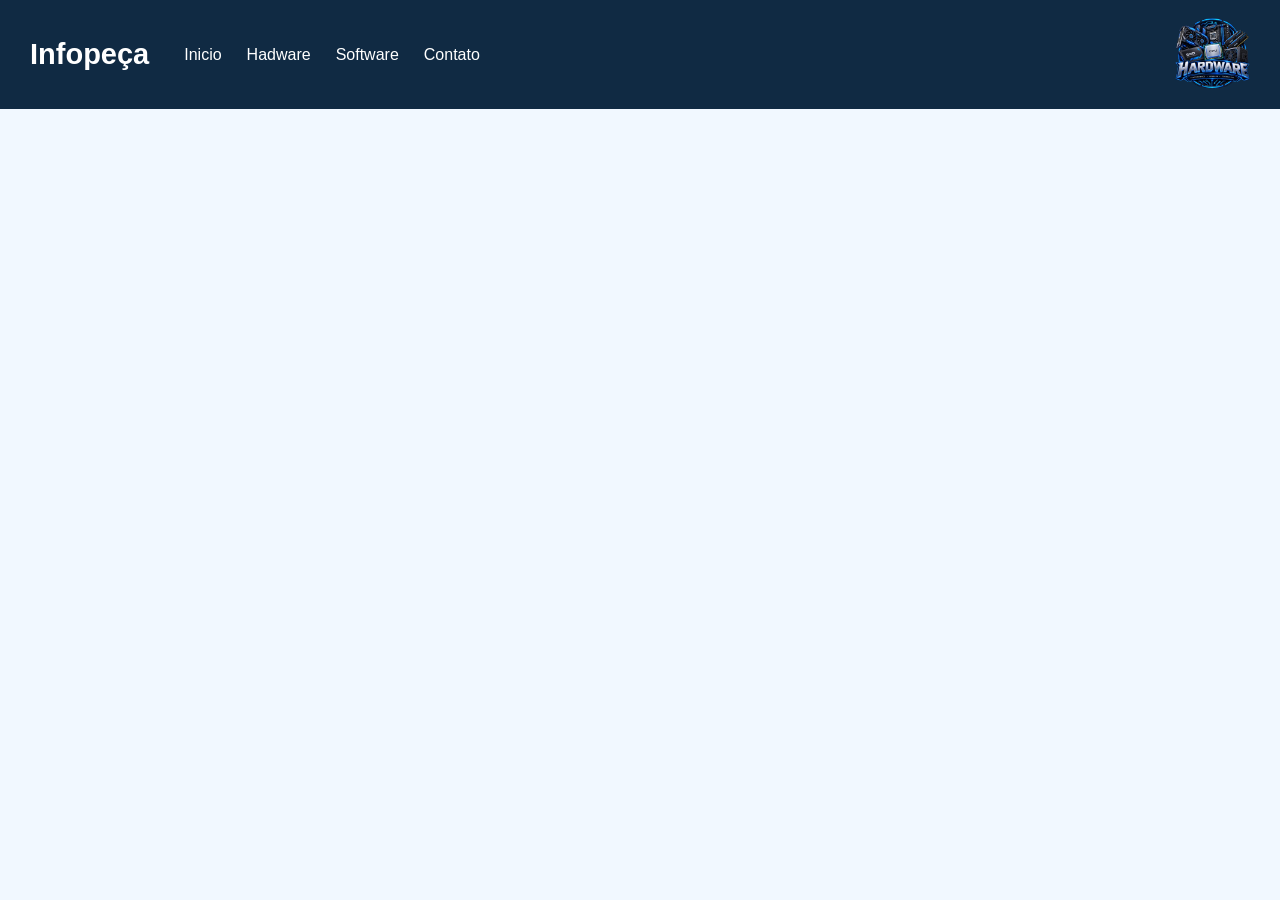
==== index.html @ e37c878d "primeiro projeto" ====
<!DOCTYPE html>
<html lang="en">
<head>
    <meta charset="UTF-8">
    <meta name="viewport" content="width=device-width, initial-scale=1.0">
    <title>Infopeças - sua loja na internet</title>
    <link rel="stylesheet" href="style.css">
</head>
<body>
    <header>
        <div class="conteudo-header">
            <div class="menu">
            <h1>Infopeça</h1>
            <nav>
                <a href="index.html">Inicio</a>
                <a href="#hadware">Hadware</a>
                <a href="#software">Software</a>
                <a href="#contato">Contato</a>
            </nav>
        </div>
        <div class="logo">
            <img src="imagem/logo.png" alt="">
        </div>
    </header>
<main>

</main>
<footer> 

</footer>


</body>
</html>
---- style.css ----
body{
    margin: 0;
    font-family: 'Franklin Gothic Medium', 'Arial Narrow', Arial, sans-serif;
    background-color: rgba(240, 248, 255, 0.925);
}
/* cabeçalho */
header{
    background-color: #102a43;
    color: rgb(231, 16, 16);
    padding: 15px 30px;
}
.conteudo-header{
    display: flex;
    justify-content: space-between;
    align-items: center;
}
.menu{
    display: flex;
    align-items: center;
    gap: 35px;
}
h1{
    margin: 0;
    font-size: 29px;
    color: white;
}
nav{
    display: flex;
    gap: 25px;
}
nav a{
    color: white;
    text-decoration: none;
    font-size: 16px;
}
.logo img{
    width: 75px;
}
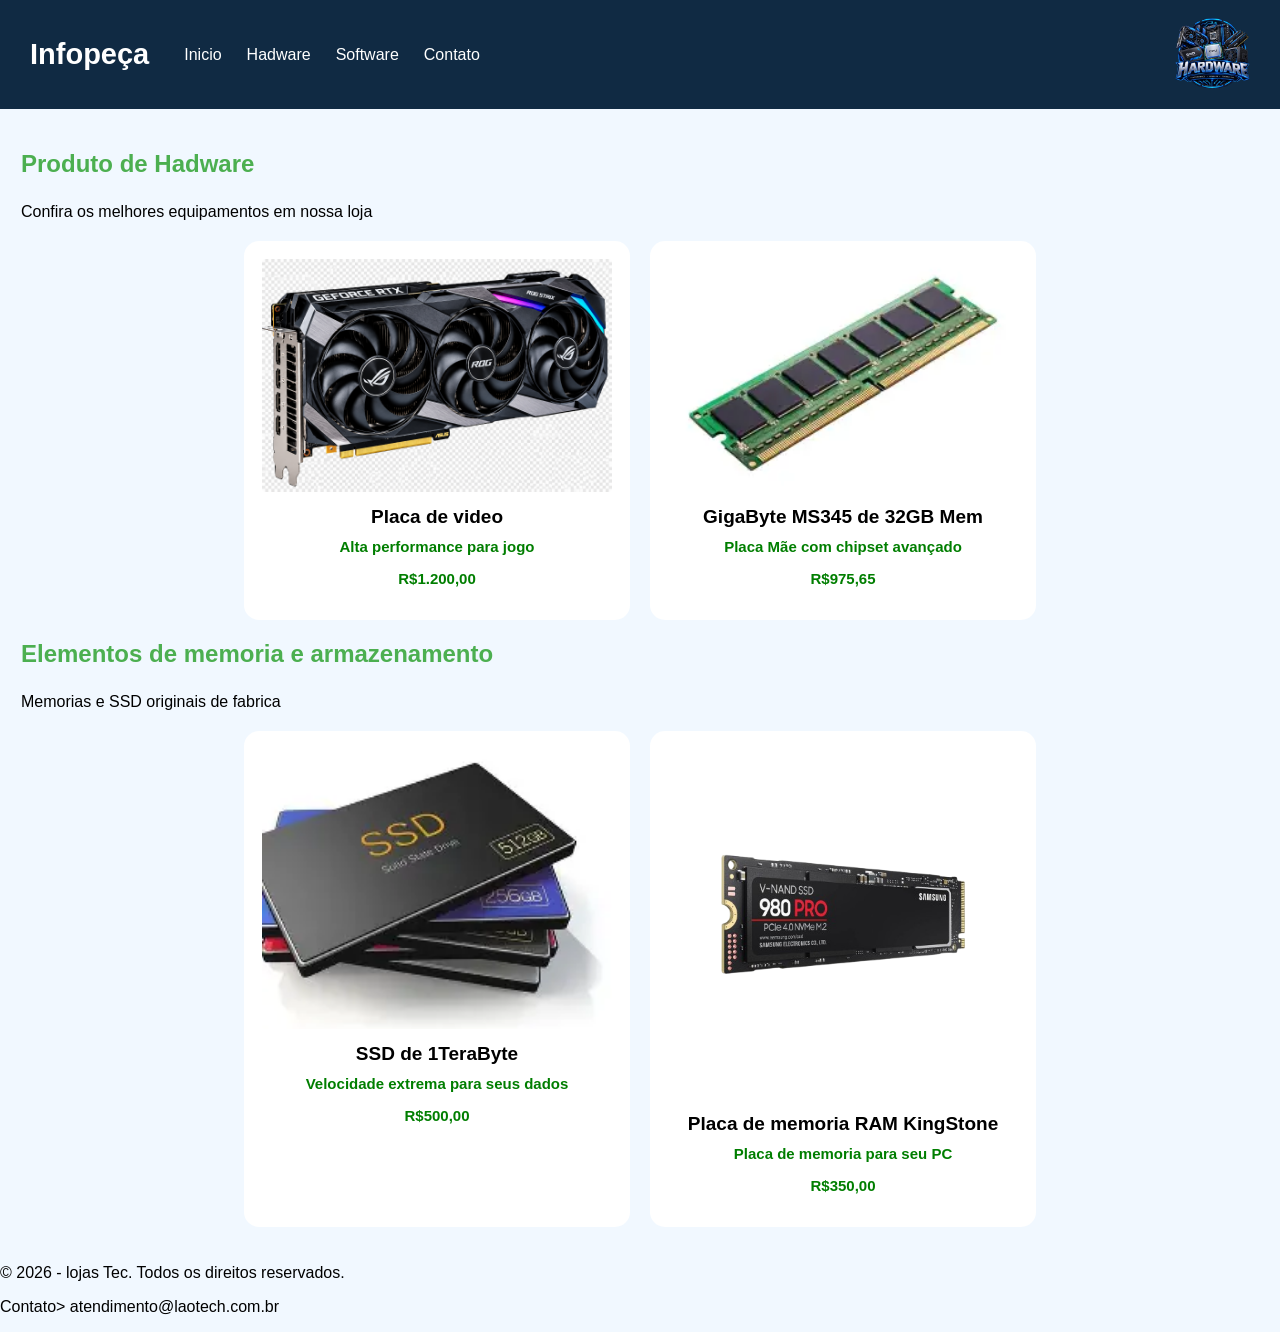
==== commit 557d0be8: "mudei o main e o css" ====
--- a/index.html
+++ b/index.html
@@ -23,9 +23,46 @@
         </div>
     </header>
 <main>
+    <section id="Hadware">
+        <h2>Produto de Hadware</h2>
+        <p>Confira os melhores equipamentos em nossa loja</p>
+        <div class="produtos">
+            <div class="produto">
+            <img src="imagem/Placa de Vídeo.png" alt="">
+            <h4>Placa de video</h4>
+            <p>Alta performance para jogo</p>
+            <p id="preço">R$1.200,00</p>
+            </div class="produto">
+            <div class="produto">
+            <img src="imagem/memoriaram.jpg.jpeg" alt="">
+            <h4>GigaByte MS345 de 32GB Mem</h4>
+            <p>Placa Mãe com chipset avançado</p>
+            <p id="preço">R$975,65</p>
+        </div>
+        </div>
 
+    </section>
+    <section id="Hadware">
+        <h2>Elementos de memoria e armazenamento</h2>
+        <p> Memorias e SSD originais de fabrica</p>
+        <div class="produtos">
+            <div class="produto">
+            <img src="imagem/ssd.jpg.jpg.jpeg" alt="">
+            <h4>SSD de 1TeraByte</h4>
+            <p>Velocidade extrema para seus dados</p>
+            <p id="preço">R$500,00</p>        </div class="produto">
+            <div class="produto">
+            <img src="imagem/ssd.png" alt="">
+            <h4>Placa de memoria RAM KingStone</h4>
+            <p>Placa de memoria para seu PC</p>
+            <p id="preço">R$350,00</p>
+            </div>
+        </div>
+    </section>
 </main>
-<footer> 
+<footer class="rodape"> 
+    <p>&copy; 2026 - lojas Tec. Todos os direitos reservados.</p>
+    <p>Contato> atendimento@laotech.com.br</p>
 
 </footer>
 
--- a/style.css
+++ b/style.css
@@ -36,6 +36,50 @@
 .logo img{
     width: 75px;
 }
+nav a:hover{
+    color: #38bdf8;
+}
+main{
+    padding: 21px;
+}
+section h2{
+    color: #4caf50;
+    border-color: 2px solid #4caf50;
+    padding-bottom: 5px;
+}
+.produtos{
+    display: flex;
+    flex-wrap: wrap;
+    gap: 20px;
+    margin-top: 20px;
+    justify-content: center;
+    text-align: center;
+}
+.produto{
+    background-color: white;
+    padding: 18px;
+    border-radius: 15px;
+    box-shadow: 0 0 10px rgba();
+}
+.produto img{
+    width: 350px;
+    border-radius: 4px;
+}
+.produto h4{
+    margin: 10px 0 6px;
+    font-size: 19px;
+}
+.produto p{
+    font-weight: bold;
+    font-size: 15px;
+    margin-top: 10px;
+    color: #007e00;
+}
+#preco{
+    font-size: 14px;
+    color: black;
+    font-weight: bold;
+}
 
 
 
@@ -60,3 +104,12 @@
 
 
 
+
+
+
+
+
+
+
+
+
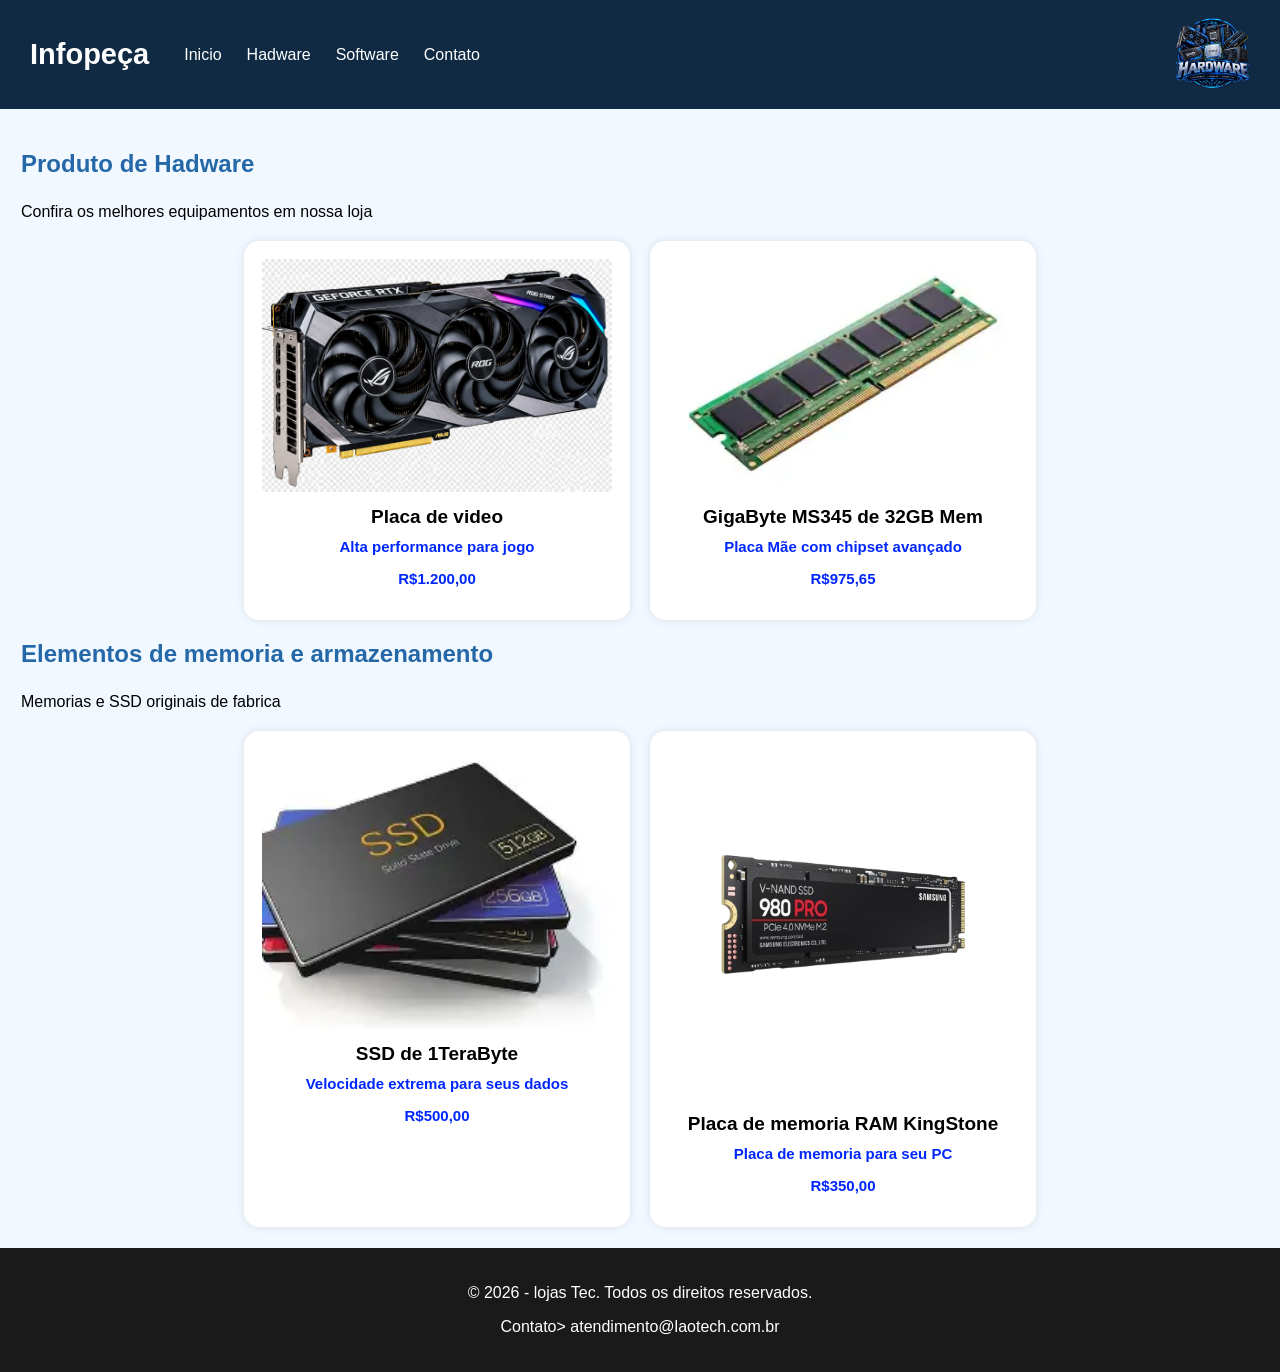
==== commit 30746e17: "adicionei comandos ao software e ao hadware" ====
--- a/index.html
+++ b/index.html
@@ -13,9 +13,9 @@
             <h1>Infopeça</h1>
             <nav>
                 <a href="index.html">Inicio</a>
-                <a href="#hadware">Hadware</a>
-                <a href="#software">Software</a>
-                <a href="#contato">Contato</a>
+                <a href="hadware.html">Hadware</a>
+                <a href="software.html">Software</a>
+                <a href="contato.html">Contato</a>
             </nav>
         </div>
         <div class="logo">
--- a/style.css
+++ b/style.css
@@ -43,8 +43,8 @@
     padding: 21px;
 }
 section h2{
-    color: #4caf50;
-    border-color: 2px solid #4caf50;
+    color: rgba(20, 92, 160, 0.925);
+    border-color: 2px solid rgba(240, 248, 255, 0.925);
     padding-bottom: 5px;
 }
 .produtos{
@@ -59,7 +59,7 @@
     background-color: white;
     padding: 18px;
     border-radius: 15px;
-    box-shadow: 0 0 10px rgba();
+    box-shadow: 0 0 10px rgba(0,0,0,0.1);
 }
 .produto img{
     width: 350px;
@@ -73,12 +73,36 @@
     font-weight: bold;
     font-size: 15px;
     margin-top: 10px;
-    color: #007e00;
+    color: rgb(0, 38, 254);
 }
 #preco{
     font-size: 14px;
     color: black;
     font-weight: bold;
+}
+.rodape{
+    background-color: #1a1a1a;
+    color: white;
+    text-align: center;
+    padding: 20px;
+}
+/* responsividade home */
+@media(max-width : 600px){
+    header{
+        padding: 15px;
+    }
+    nav a{
+        display: inline-block;
+        margin: 8px;
+        gap: 15px;
+    }
+    main{
+        padding: 15px;
+    }
+    .produto{
+        width: 100%;
+        max-width: 320px;
+    }
 }
 
 
@@ -113,3 +137,8 @@
 
 
 
+
+
+
+
+
